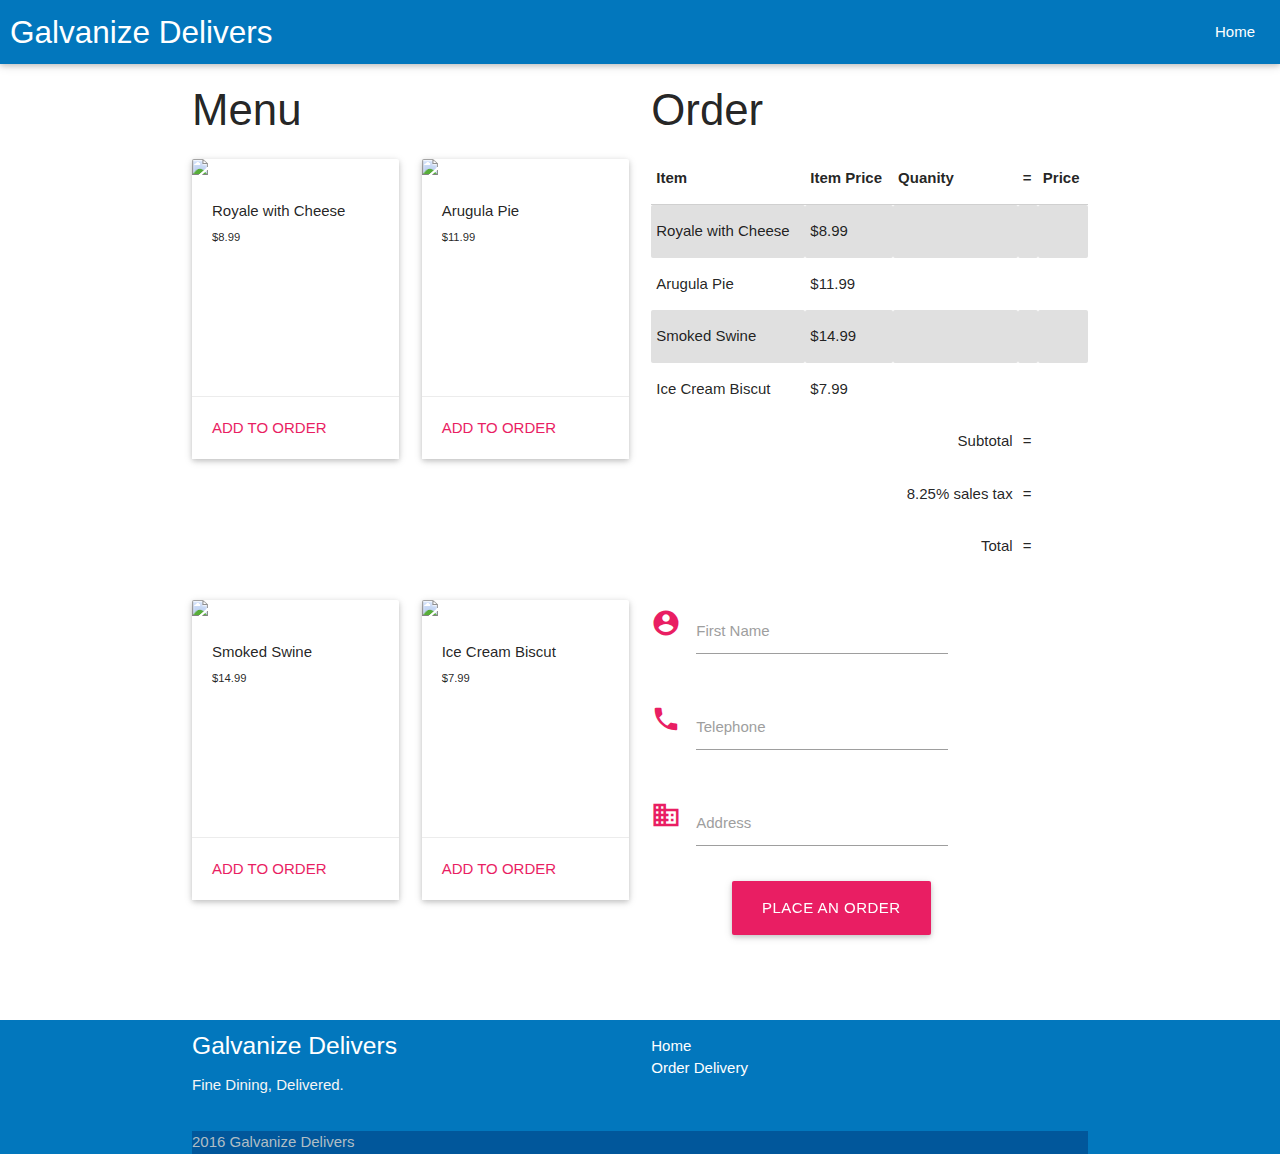
==== order.html @ 65d9bb0b "first commit" ====
<!DOCTYPE html>
<html lang="en">
<head>
  <meta http-equiv="Content-Type" content="text/html; charset=UTF-8"/>
  <meta name="viewport" content="width=device-width, initial-scale=1, maximum-scale=1.0"/>
  <title>Galvanize Delivers</title>

<!-- CSS  -->

  <link href="https://fonts.googleapis.com/icon?family=Material+Icons" rel="stylesheet">
  <link href="css/materialize.css" type="text/css" rel="stylesheet" media="screen,projection"/>
  <link href="css/style.css" type="text/css" rel="stylesheet" media="screen,projection"/>
</head>
<body>

<!-- NAVIGATION -->

  <nav class="light-blue darken-3" role="navigation">
    <div class="nav-wrapper"><a id="logo-container" class="brand-logo" href="index.html">Galvanize Delivers</a>
      <ul class="right hide-on-med-and-down">
        <li><a href="index.html">Home</a></li>
      </ul>

      <!-- SIDE-NAV -->
      <ul id="nav-mobile" class="side-nav">
        <li><a href="index.html">Home</a></li>
      </ul>
      <a href="#" data-activates="nav-mobile" class="button-collapse"><i class="material-icons">menu</i></a>
    </div>
  </nav>

<!-- MENU SECTION -->
  <div class="container">
    <div class="row col s12">
      <h3 class="col s6">Menu</h3>
      <h3 class="col s6">Order</h3>
    <!-- Royale with Cheese -->
      <div >
           <div class="col s3">
             <div class="card small">
               <div class="card-image">
                 <img src="img/burger.jpg">
               </div>
               <div class="card-content">
                 <h6>Royale with Cheese</h6>
                 <p><small>$8.99</small></p>
               </div>
               <div class="card-action">
                 <a id="burger" href="#" class=" submit pink-text" type="submit">Add to Order</a>
               </div>
             </div>
           </div>
      </div>
    <!-- Arugula Pie -->
      <div>
           <div class="col s3">
             <div class="card small">
               <div class="card-image">
                 <img src="img/pizza.jpg">
               </div>
               <div class="card-content">
                 <h6>Arugula Pie</h6>
                 <p><small>$11.99</small></p>
               </div>
               <div class="card-action">
                 <a id="pizza" href="#" class="submit pink-text" type="submit">Add to Order</a>
               </div>
             </div>
           </div>
      </div>
  <!-- ORDER SECTION -->
      <form id="order" action="" class="col s6">
        <table>
            <thead>
              <tr>
                  <th data-field="name">Item</th>
                  <th data-field="price">Item Price</th>
                  <th data-field="quanity">Quanity</th>
                  <th data-field="multiplier">=</th>
                  <th data-field="total">Price</th>
              </tr>
            </thead>
            <tbody>
              <tr class="grey lighten-2">
                <td>Royale with Cheese</td>
                <td class="pricePerBurger">$8.99</td>
                <td id="burger_quanity" min="0"></td>
                <td class="multiply"></td>
                <td id="burger_total" class="total"></td>
              </tr>
              <tr>
                <td>Arugula Pie</td>
                <td class="pricePerPizza">$11.99</td>
                <td id="pizza_quanity" min="0"></td>
                <td class="multiply"></td>
                <td id="pizza_total" class="total"</td>
              </tr>
              <tr class="grey lighten-2">
                <td >Smoked Swine</td>
                <td class="pricePerRib">$14.99</td>
                <td id="ribs_quanity" min="0"></td>
                <td class="multiply"></td>
                <td id="ribs_total" class="total"></td>
              </tr>
              <tr>
                <td>Ice Cream Biscut</td>
                <td class="pricePerIceCream">$7.99</td>
                <td id="iceCream_quanity" min="0"></td>
                <td class="multiply"></td>
                <td id="iceCream_total" class="total"></td>
              </tr>
              <tr>
                <td></td>
                <td></td>
                <td class="right-align">Subtotal</td>
                <td>=</td>
                <td id="subtotal" class="right-align"></td>
              </tr>
              <tr>
                <td></td>
                <td></td>
                <td class="right-align">8.25% sales tax</td>
                <td>=</td>
                <td class="tax right-align"></td>
              </tr>
              <tr>
                <td></td>
                <td></td>
                <td class="right-align">Total</td>
                <td>=</td>
                <td class="grandwoohaatotal right-align"></td>
              </tr>
            </tbody>
          </table>
      </form>
    </div>

    <!-- Smoked Swine -->

    <div class="row col s6">
      <div class="col s3">
        <div class="card small">
          <div class="card-image">
            <img src="img/ribs.jpg">
          </div>
          <div class="card-content">
            <h6>Smoked Swine</h6>
            <p><small>$14.99</small></p>
          </div>
          <div class="card-action">
            <a id="ribs" href="#" class="submit pink-text" type="submit">Add to Order</a>
          </div>
        </div>
      </div>

    <!-- Ice Cream Biscut -->

      <div class="col s3">
        <div class="card small">
          <div class="card-image">
            <img src="img/ice_cream.jpg">
          </div>
          <div class="card-content">
            <h6>Ice Cream Biscut</h6>
            <p><small>$7.99</small></p>
          </div>
          <div class="card-action">
            <a id="iceCream" href="#" class="submit pink-text" type="submit">Add to Order</a>
          </div>
        </div>
      </div>

<!-- FORM -->

      <form action="" id="information" class="col s5">
        <div class="row">
          <div class="input-field col s10">
            <i class="material-icons prefix pink-text">account_circle</i>
            <input id="icon_prefix" type="text" class="validate">
            <label for="icon_prefix">First Name</label>
          </div>
        </div>
        <div class="row">
          <div class="input-field col s10">
            <i class="material-icons prefix pink-text" required>phone</i>
            <input id="icon_telephone" type="tel" class="validate">
            <label for="icon_telephone">Telephone</label>
          </div>
        </div>
        <div class="row">
          <div class="input-field col s10">
            <i class="material-icons prefix pink-text">business</i>
            <input id="icon_prefix" type="text" class="validate">
            <label for="address">Address</label>
          </div>
        </div>
        <div class="row center">
          <a href="404.html" id="download-button" class="btn-large waves-effect waves-light pink">Place an Order</a>
        </div>
      </form>

    </div>
  </div>

<br><br>


  <footer class="light-blue darken-3">
    <div class="container">
      <div class="row">
        <div class="col l6 s12">
          <h5 class="white-text">Galvanize Delivers</h5>
          <p class="grey-text text-lighten-4">Fine Dining, Delivered.</p>
        </div>

        <div class="col l3 s12">
          <ul>
            <li><a class="white-text" href="index.html">Home</a></li>
            <li><a class="white-text" href="order.html">Order Delivery</a></li>
          </ul>
        </div>
      </div>
    </div>
    <div class="footer-copyright light-blue darken-3">
<!-- ***********change color of footer background -->
      <div class="container light-blue darken-4">
        <a class="blue-grey-text text-lighten-3">2016 Galvanize Delivers</a>
      </div>
    </div>
  </footer>


  <!--  Scripts-->
  <script src="https://code.jquery.com/jquery-2.1.1.min.js"></script>
  <script src="js/materialize.js"></script>
  <script src="js/init.js"></script>
  <script src="js/script.js"></script>

  </body>
</html>
---- css/style.css ----
html {
    font-family: Open Sans, Calibri, Trebuchet, sans-serif;
  }
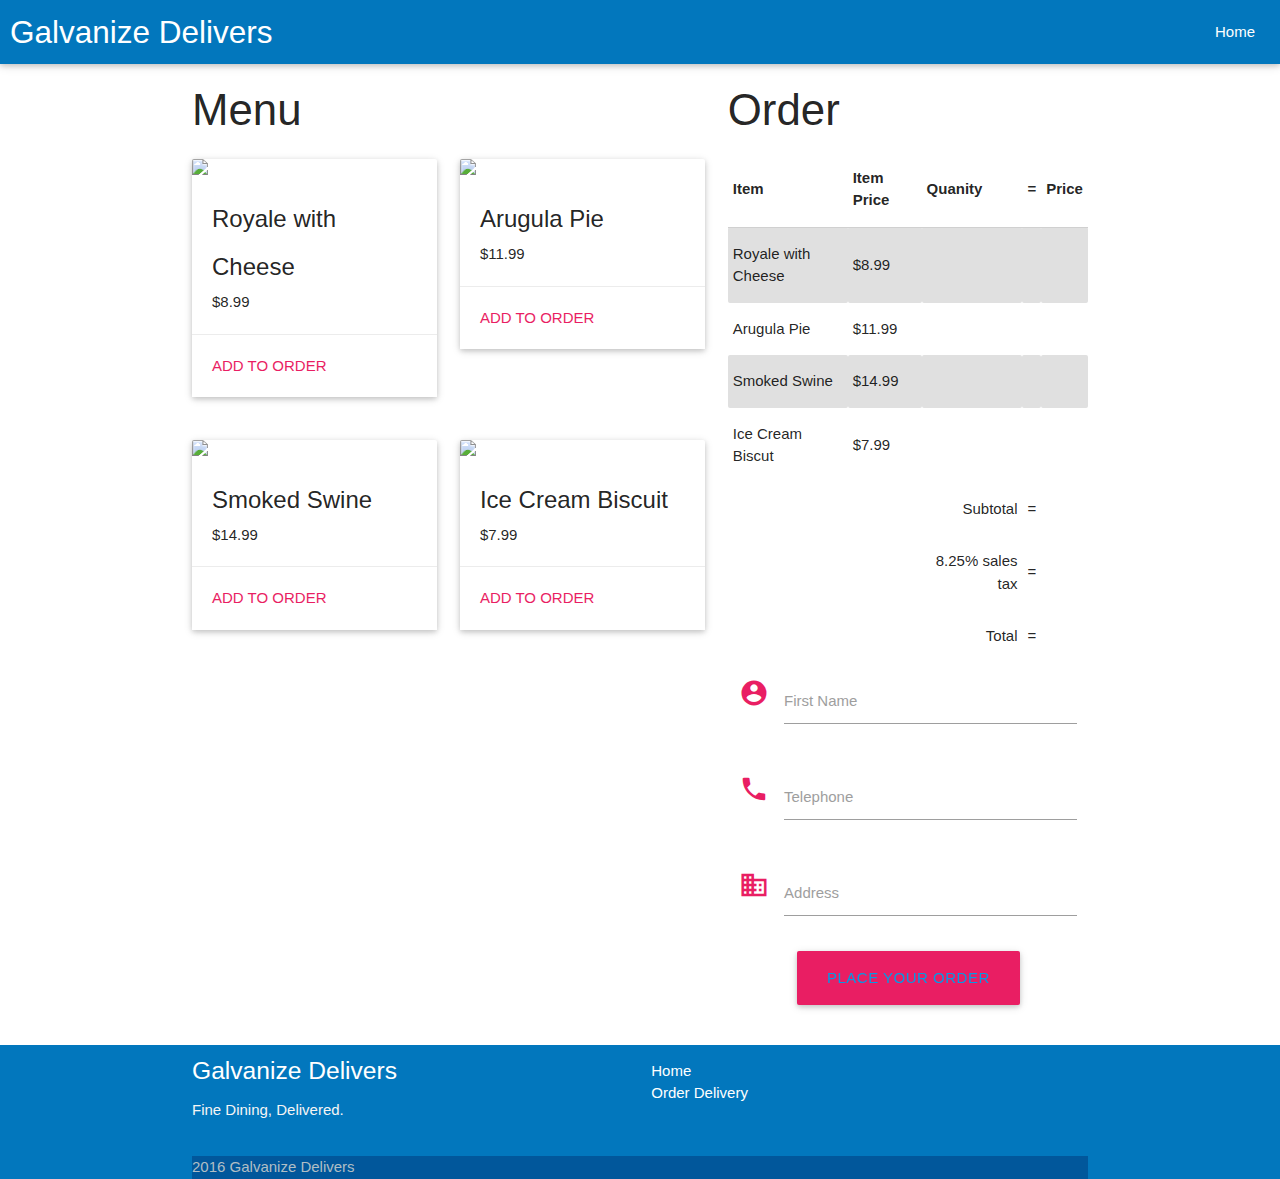
==== commit a72ddef4: "fixed first page img, added form validation" ====
--- a/order.html
+++ b/order.html
@@ -11,6 +11,7 @@
   <link href="css/materialize.css" type="text/css" rel="stylesheet" media="screen,projection"/>
   <link href="css/style.css" type="text/css" rel="stylesheet" media="screen,projection"/>
 </head>
+
 <body>
 
 <!-- NAVIGATION -->
@@ -31,46 +32,76 @@
 
 <!-- MENU SECTION -->
   <div class="container">
-    <div class="row col s12">
-      <h3 class="col s6">Menu</h3>
-      <h3 class="col s6">Order</h3>
+    <div class="row">
+      <div class="col s12 m7">
+      <h3 class="left-align">Menu</h3>
+      <div class="row">
     <!-- Royale with Cheese -->
-      <div >
-           <div class="col s3">
-             <div class="card small">
-               <div class="card-image">
-                 <img src="img/burger.jpg">
-               </div>
-               <div class="card-content">
-                 <h6>Royale with Cheese</h6>
-                 <p><small>$8.99</small></p>
-               </div>
-               <div class="card-action">
-                 <a id="burger" href="#" class=" submit pink-text" type="submit">Add to Order</a>
-               </div>
+        <div class="col s12 m12 l6">
+           <div class="card">
+             <div class="card-image">
+               <img src="img/burger.jpg">
+             </div>
+             <div class="card-content">
+               <p><span class="card-title">Royale with Cheese</span><br>
+               <p>$8.99</p>
+             </div>
+             <div class="card-action">
+               <a id="burger" href="#" class=" submit pink-text" type="submit">Add to Order</a>
              </div>
            </div>
-      </div>
-    <!-- Arugula Pie -->
-      <div>
-           <div class="col s3">
-             <div class="card small">
-               <div class="card-image">
-                 <img src="img/pizza.jpg">
-               </div>
-               <div class="card-content">
-                 <h6>Arugula Pie</h6>
-                 <p><small>$11.99</small></p>
-               </div>
-               <div class="card-action">
-                 <a id="pizza" href="#" class="submit pink-text" type="submit">Add to Order</a>
-               </div>
-             </div>
-           </div>
+         </div>
+         <!-- Arugula Pie -->
+          <div class="col s12 m12 l6">
+            <div class="card">
+              <div class="card-image">
+                <img src="img/pizza.jpg">
+              </div>
+              <div class="card-content">
+                <p><span class="card-title">Arugula Pie</span><br><p>$11.99</p>
+              </div>
+              <div class="card-action">
+                <a id="pizza" href="#" class="submit pink-text" type="submit">Add to Order</a>
+              </div>
+            </div>
+          </div>
+        </div>
+  <!-- Smoked Swine -->
+        <div class="row">
+          <div class="col s12 m12 l6">
+            <div class="card">
+              <div class="card-image">
+                <img src="img/ribs.jpg">
+              </div>
+              <div class="card-content">
+                <p><span class="card-title">Smoked Swine</span><br>$14.99</p>
+              </div>
+              <div class="card-action">
+                <a id="ribs" href="#" class="submit pink-text" type="submit">Add to Order</a>
+              </div>
+            </div>
+          </div>
+<!-- Ice Cream Biscut -->
+          <div class="col s12 m12 l6">
+            <div class="card">
+              <div class="card-image">
+                <img src="img/ice_cream.jpg">
+              </div>
+              <div class="card-content">
+                <p><span class="card-title">Ice Cream Biscuit</span><br>$7.99</p>
+              </div>
+              <div class="card-action">
+                <a id="iceCream" href="#" class="submit pink-text" type="submit">Add to Order</a>
+              </div>
+            </div>
+          </div>
+        </div>
       </div>
   <!-- ORDER SECTION -->
-      <form id="order" action="" class="col s6">
-        <table>
+  <div class="col s12 m5">
+      <div id="order" action="">
+        <h3 class="left-align">Order</h3>
+        <table class="responsive-table">
             <thead>
               <tr>
                   <th data-field="name">Item</th>
@@ -132,77 +163,41 @@
               </tr>
             </tbody>
           </table>
+      </div>
+
+<!-- FORM -->
+
+      <form action="" id="information" class="col s12">
+        <div class="row">
+          <div class="input-field col s12">
+            <i class="material-icons prefix pink-text">account_circle</i>
+            <input id="icon_prefix" type="text" class="validate" presence="true" required>
+            <label for="icon_prefix">First Name</label>
+          </div>
+        </div>
+        <div class="row">
+          <div class="input-field col s12">
+            <i class="material-icons prefix pink-text">phone</i>
+            <input id="icon_telephone" type="tel" class="validate" pattern="^\d{3}-\d{3}-\d{4}$" required>
+            <label for="icon_telephone">Telephone</label>
+          </div>
+        </div>
+        <div class="row">
+          <div class="input-field col s12">
+            <i class="material-icons prefix pink-text">business</i>
+            <input id="icon_prefix" type="text" class="validate" required="true">
+            <label for="address">Address</label>
+          </div>
+        </div>
+        <div class="row center" href="receipt.html">
+          <button id="download-button" class="btn btn-large waves-effect waves-light pink"><a href="receipt.html">Place Your Order</a></button>
+        </div>
       </form>
     </div>
-
-    <!-- Smoked Swine -->
-
-    <div class="row col s6">
-      <div class="col s3">
-        <div class="card small">
-          <div class="card-image">
-            <img src="img/ribs.jpg">
-          </div>
-          <div class="card-content">
-            <h6>Smoked Swine</h6>
-            <p><small>$14.99</small></p>
-          </div>
-          <div class="card-action">
-            <a id="ribs" href="#" class="submit pink-text" type="submit">Add to Order</a>
-          </div>
-        </div>
-      </div>
-
-    <!-- Ice Cream Biscut -->
-
-      <div class="col s3">
-        <div class="card small">
-          <div class="card-image">
-            <img src="img/ice_cream.jpg">
-          </div>
-          <div class="card-content">
-            <h6>Ice Cream Biscut</h6>
-            <p><small>$7.99</small></p>
-          </div>
-          <div class="card-action">
-            <a id="iceCream" href="#" class="submit pink-text" type="submit">Add to Order</a>
-          </div>
-        </div>
-      </div>
-
-<!-- FORM -->
-
-      <form action="" id="information" class="col s5">
-        <div class="row">
-          <div class="input-field col s10">
-            <i class="material-icons prefix pink-text">account_circle</i>
-            <input id="icon_prefix" type="text" class="validate">
-            <label for="icon_prefix">First Name</label>
-          </div>
-        </div>
-        <div class="row">
-          <div class="input-field col s10">
-            <i class="material-icons prefix pink-text" required>phone</i>
-            <input id="icon_telephone" type="tel" class="validate">
-            <label for="icon_telephone">Telephone</label>
-          </div>
-        </div>
-        <div class="row">
-          <div class="input-field col s10">
-            <i class="material-icons prefix pink-text">business</i>
-            <input id="icon_prefix" type="text" class="validate">
-            <label for="address">Address</label>
-          </div>
-        </div>
-        <div class="row center">
-          <a href="404.html" id="download-button" class="btn-large waves-effect waves-light pink">Place an Order</a>
-        </div>
-      </form>
-
     </div>
   </div>
-
-<br><br>
+</div>
+</div>
 
 
   <footer class="light-blue darken-3">
@@ -222,7 +217,7 @@
       </div>
     </div>
     <div class="footer-copyright light-blue darken-3">
-<!-- ***********change color of footer background -->
+<!-- change color of footer background -->
       <div class="container light-blue darken-4">
         <a class="blue-grey-text text-lighten-3">2016 Galvanize Delivers</a>
       </div>
@@ -230,7 +225,7 @@
   </footer>
 
 
-  <!--  Scripts-->
+<!-- Scripts -->
   <script src="https://code.jquery.com/jquery-2.1.1.min.js"></script>
   <script src="js/materialize.js"></script>
   <script src="js/init.js"></script>
